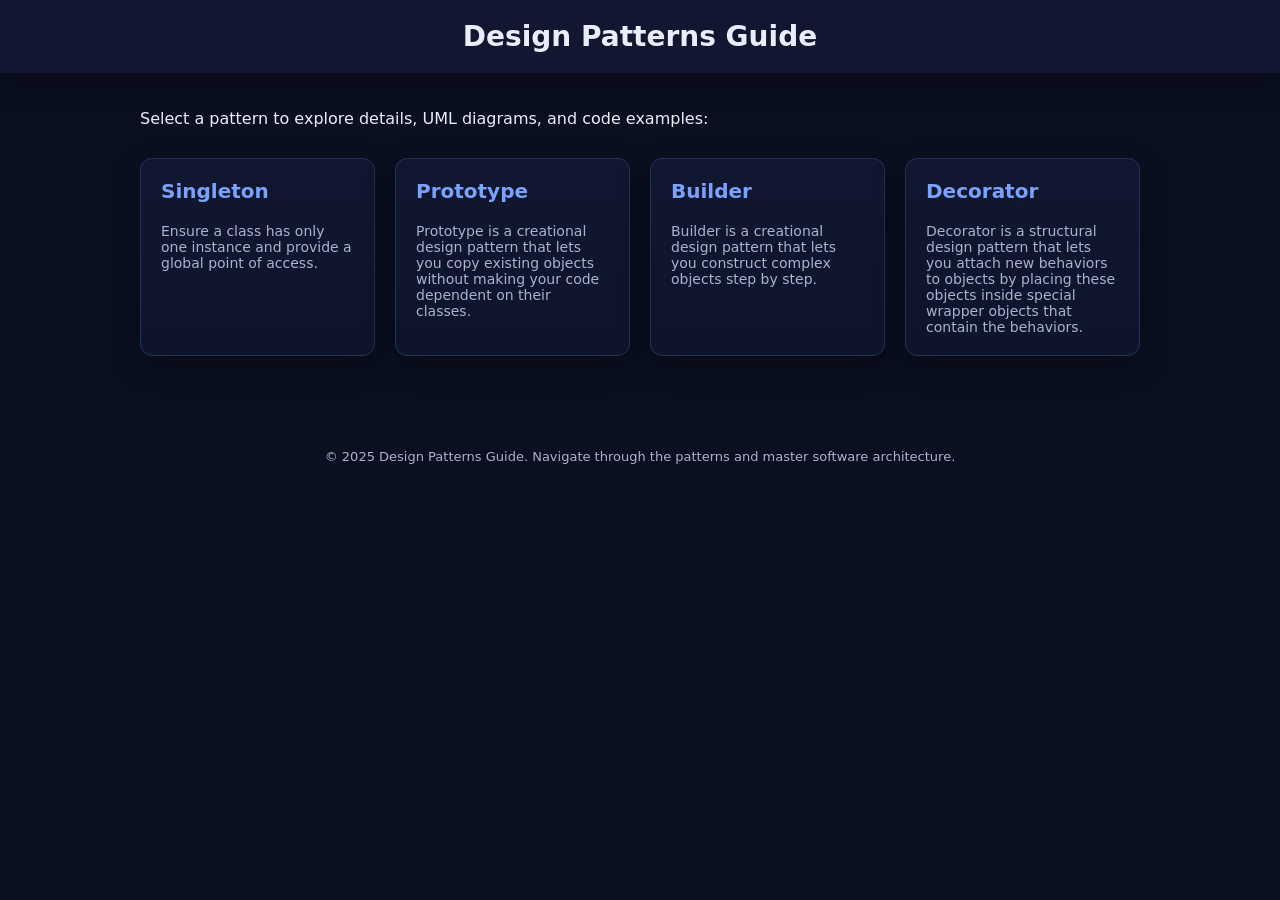
==== index.html @ 2593cb22 ")" ====
<!DOCTYPE html>
<html lang="en">

<head>
  <meta charset="utf-8" />
  <meta name="viewport" content="width=device-width, initial-scale=1" />
  <title>Design Patterns Guide</title>
  <meta name="description" content="A guide to software design patterns with links to individual pattern pages." />
  <style>
    :root {
      --bg: #0b1020;
      --card: #111730;
      --card-2: #0e142a;
      --text: #e9eefc;
      --muted: #a9b2d0;
      --brand: #7aa2ff;
      --border: #22305f;
      --shadow: 0 10px 30px rgba(0, 0, 0, 0.35);
    }

    body {
      margin: 0;
      font-family: ui-sans-serif, system-ui, -apple-system, Segoe UI, Roboto,
        Inter, Helvetica Neue, Arial;
      background: var(--bg);
      color: var(--text);
    }

    header {
      background: var(--card);
      padding: 20px;
      box-shadow: var(--shadow);
      text-align: center;
    }

    header h1 {
      margin: 0;
      font-size: 28px;
    }

    .container {
      max-width: 1000px;
      margin: 0 auto;
      padding: 20px;
    }

    .cards-grid {
      display: grid;
      grid-template-columns: repeat(auto-fill, minmax(220px, 1fr));
      gap: 20px;
      margin-top: 30px;
    }

    .card-link {
      display: block;
      background: linear-gradient(180deg, var(--card), var(--card-2));
      border: 1px solid var(--border);
      border-radius: 12px;
      padding: 20px;
      text-decoration: none;
      color: var(--text);
      box-shadow: var(--shadow);
      transition: transform 0.2s ease, box-shadow 0.2s ease;
    }

    .card-link:hover {
      transform: translateY(-4px);
      box-shadow: 0 12px 30px rgba(0, 0, 0, 0.45);
    }

    .card-link h3 {
      margin-top: 0;
      color: var(--brand);
      font-size: 20px;
    }

    .card-link p {
      margin-bottom: 0;
      font-size: 14px;
      color: var(--muted);
    }

    footer {
      margin-top: 40px;
      text-align: center;
      font-size: 13px;
      color: var(--muted);
      padding: 20px;
    }
  </style>
</head>

<body>
  <header>
    <h1>Design Patterns Guide</h1>
  </header>

  <div class="container">
    <p>
      Select a pattern to explore details, UML diagrams, and code examples:
    </p>
    <div class="cards-grid">
      <a href="./patterns/singleton.html" class="card-link">
        <h3>Singleton</h3>
        <p>
          Ensure a class has only one instance and provide a global point of
          access.
        </p>
      </a>

      <a href="./patterns/prototype.html" class="card-link">
        <h3>Prototype</h3>
        <p>
          Prototype is a creational design pattern that lets you copy existing objects without making your
          code dependent on their classes.
        </p>
      </a>

      <a href="./patterns/builder.html" class="card-link">
        <h3>Builder</h3>
        <p>
          Builder is a creational design pattern that lets you construct complex objects step by step.
        </p>
      </a>

      <a href="./patterns/decorator.html" class="card-link">
        <h3>Decorator</h3>
        <p>
          Decorator is a structural design pattern that lets you attach new behaviors to objects by placing 
          these objects inside special wrapper objects that contain the behaviors.
        </p>
      </a>

    </div>
  </div>
  </div>

  <footer>
    <p>
      © 2025 Design Patterns Guide. Navigate through the patterns and master
      software architecture.
    </p>
  </footer>
</body>

</html>
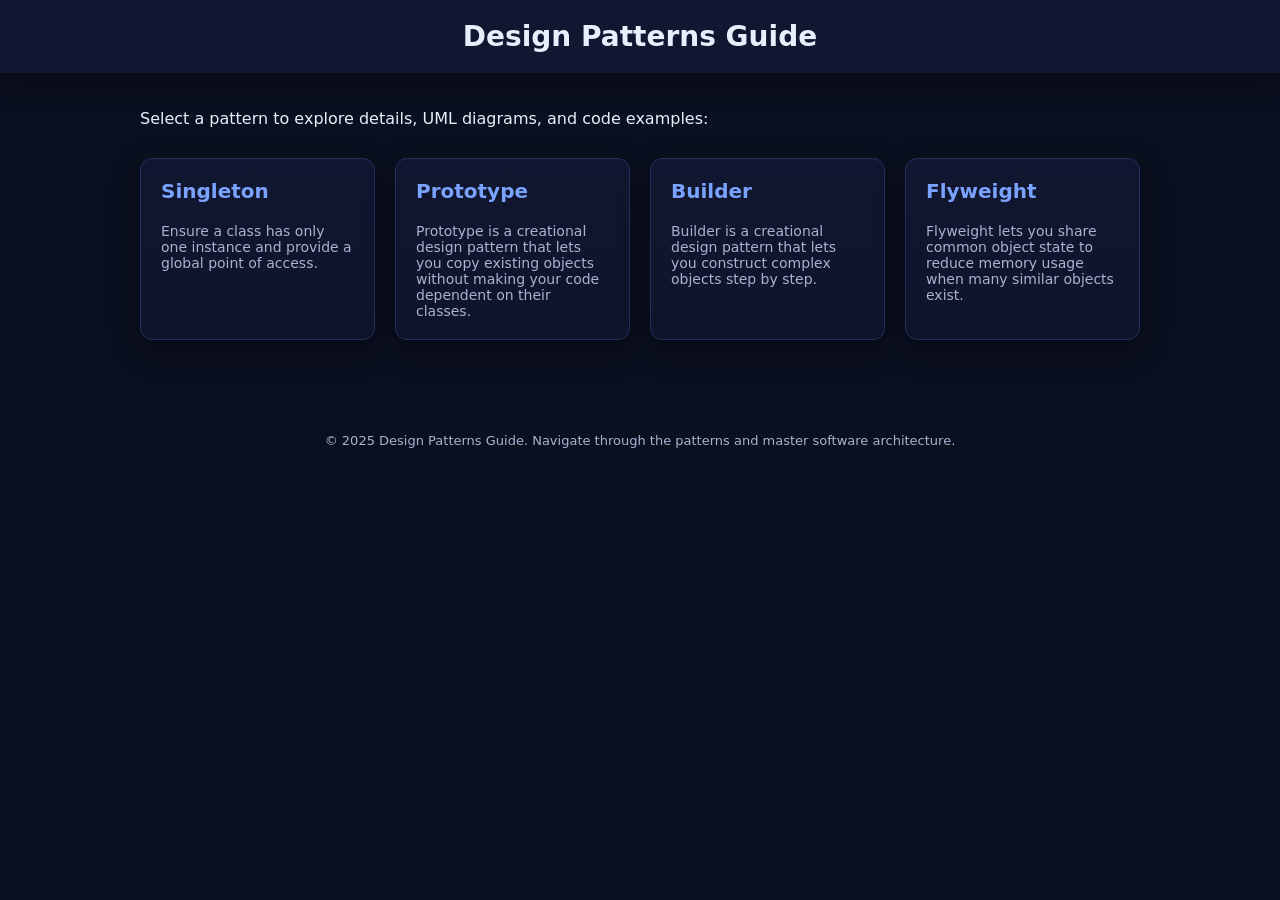
==== commit 540363ed: "Add Flyweight pattern and update index" ====
--- a/index.html
+++ b/index.html
@@ -123,14 +123,14 @@
         </p>
       </a>
 
-      <a href="./patterns/decorator.html" class="card-link">
-        <h3>Decorator</h3>
+      <a href="./patterns/flyweight.html" class="card-link">
+        <h3>Flyweight</h3>
         <p>
-          Decorator is a structural design pattern that lets you attach new behaviors to objects by placing 
-          these objects inside special wrapper objects that contain the behaviors.
+          Flyweight lets you share common object state to reduce memory usage when many similar objects exist.
         </p>
       </a>
 
+      
     </div>
   </div>
   </div>
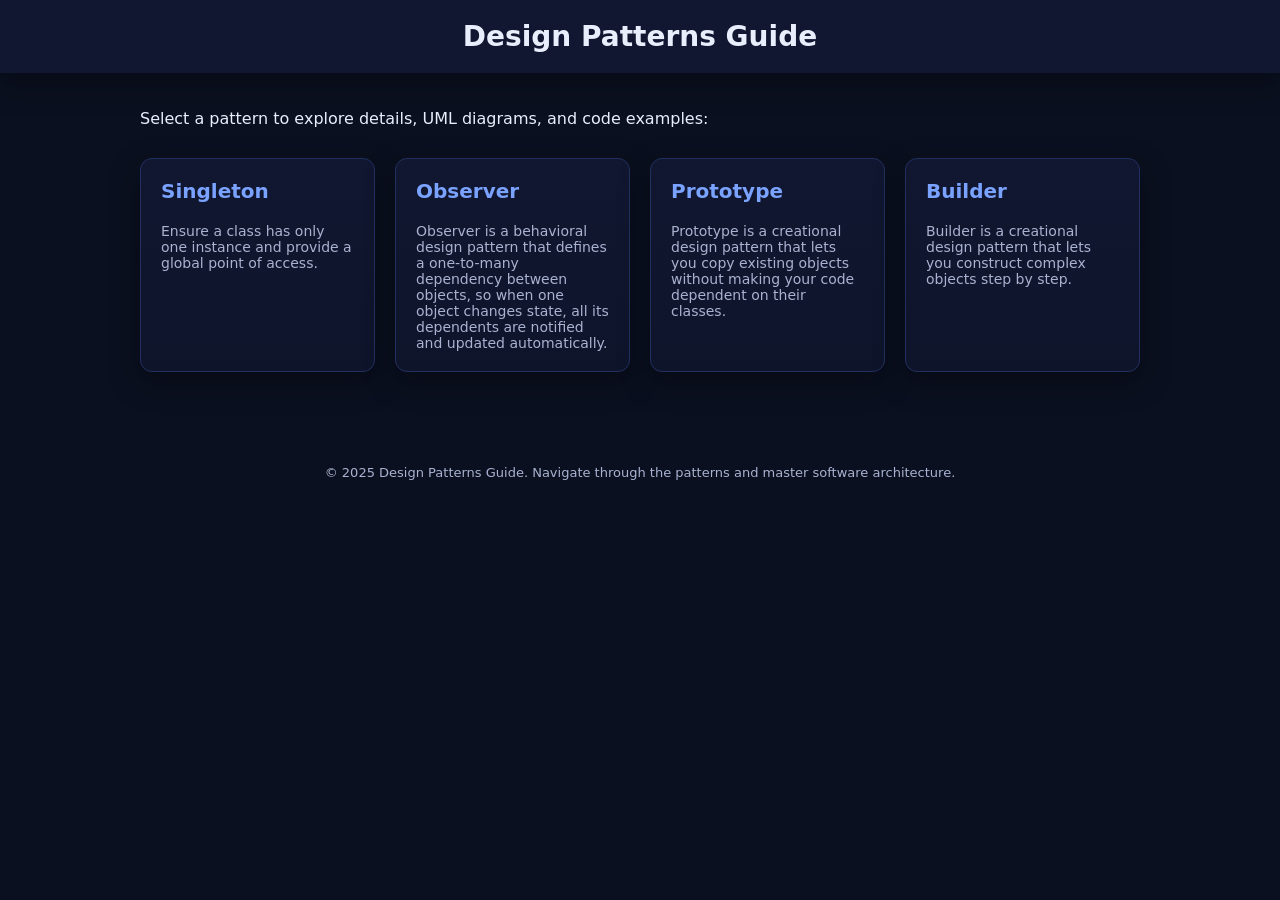
==== commit 75a48e79: "Observer pattern add" ====
--- a/index.html
+++ b/index.html
@@ -108,6 +108,13 @@
         </p>
       </a>
 
+        <a href="./patterns/Observer.html" class="card-link">
+            <h3>Observer</h3>
+            <p>
+                Observer is a behavioral design pattern that defines a one-to-many dependency between objects, so when one object changes state, all its dependents are notified and updated automatically.
+             </p>
+        </a>
+
       <a href="./patterns/prototype.html" class="card-link">
         <h3>Prototype</h3>
         <p>
@@ -123,14 +130,6 @@
         </p>
       </a>
 
-      <a href="./patterns/flyweight.html" class="card-link">
-        <h3>Flyweight</h3>
-        <p>
-          Flyweight lets you share common object state to reduce memory usage when many similar objects exist.
-        </p>
-      </a>
-
-      
     </div>
   </div>
   </div>
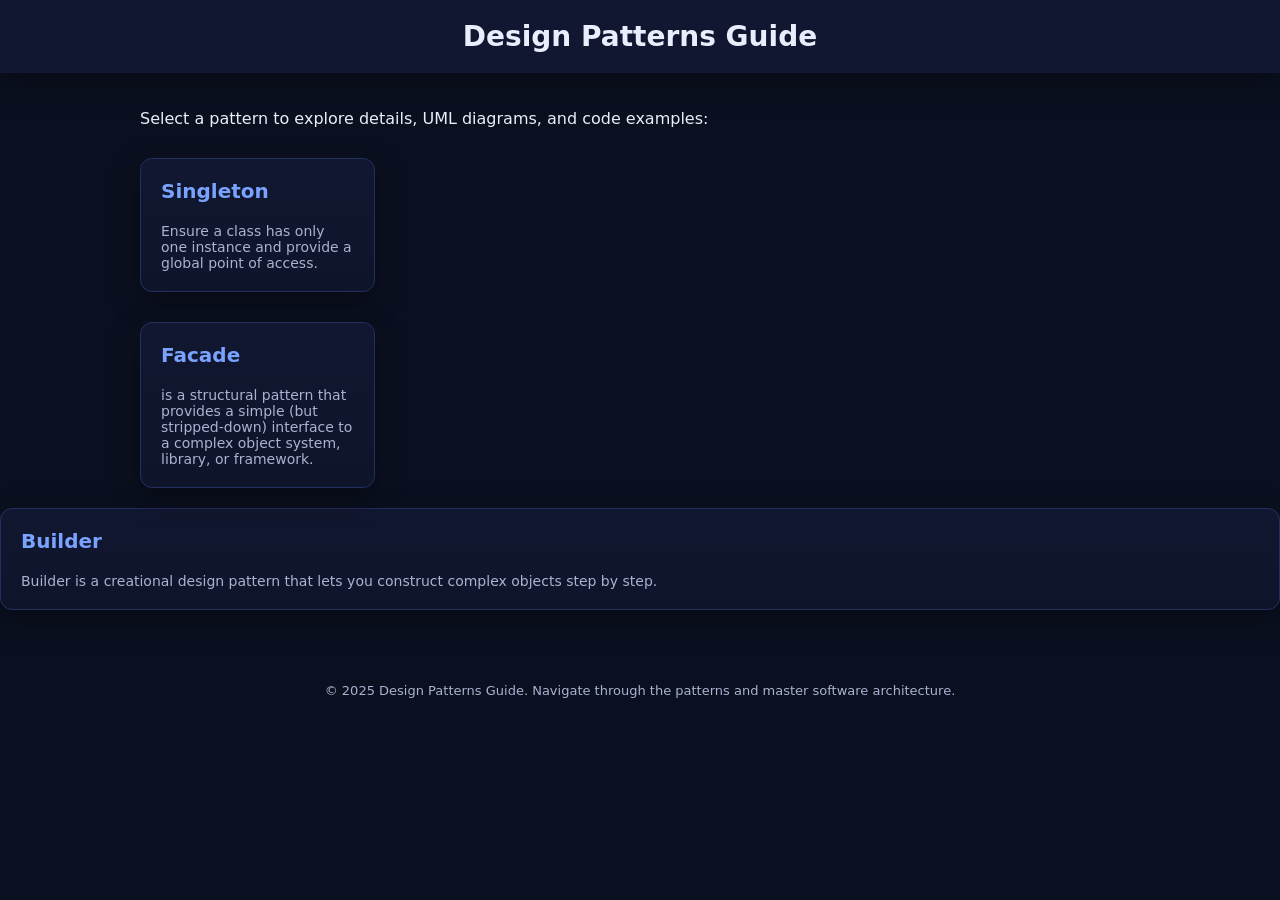
==== commit 1508d758: "Update index.html" ====
--- a/index.html
+++ b/index.html
@@ -1,7 +1,7 @@
 <!DOCTYPE html>
 <html lang="en">
-
 <head>
+  
   <meta charset="utf-8" />
   <meta name="viewport" content="width=device-width, initial-scale=1" />
   <title>Design Patterns Guide</title>
@@ -17,7 +17,7 @@
       --border: #22305f;
       --shadow: 0 10px 30px rgba(0, 0, 0, 0.35);
     }
-
+    
     body {
       margin: 0;
       font-family: ui-sans-serif, system-ui, -apple-system, Segoe UI, Roboto,
@@ -25,32 +25,32 @@
       background: var(--bg);
       color: var(--text);
     }
-
+    
     header {
       background: var(--card);
       padding: 20px;
       box-shadow: var(--shadow);
       text-align: center;
     }
-
+    
     header h1 {
       margin: 0;
       font-size: 28px;
     }
-
+    
     .container {
       max-width: 1000px;
       margin: 0 auto;
       padding: 20px;
     }
-
+    
     .cards-grid {
       display: grid;
       grid-template-columns: repeat(auto-fill, minmax(220px, 1fr));
       gap: 20px;
       margin-top: 30px;
     }
-
+    
     .card-link {
       display: block;
       background: linear-gradient(180deg, var(--card), var(--card-2));
@@ -62,24 +62,24 @@
       box-shadow: var(--shadow);
       transition: transform 0.2s ease, box-shadow 0.2s ease;
     }
-
+    
     .card-link:hover {
       transform: translateY(-4px);
       box-shadow: 0 12px 30px rgba(0, 0, 0, 0.45);
     }
-
+    
     .card-link h3 {
       margin-top: 0;
       color: var(--brand);
       font-size: 20px;
     }
-
+    
     .card-link p {
       margin-bottom: 0;
       font-size: 14px;
       color: var(--muted);
     }
-
+    
     footer {
       margin-top: 40px;
       text-align: center;
@@ -87,9 +87,10 @@
       color: var(--muted);
       padding: 20px;
     }
+    
   </style>
 </head>
-
+  
 <body>
   <header>
     <h1>Design Patterns Guide</h1>
@@ -107,21 +108,18 @@
           access.
         </p>
       </a>
-
-        <a href="./patterns/Observer.html" class="card-link">
-            <h3>Observer</h3>
-            <p>
-                Observer is a behavioral design pattern that defines a one-to-many dependency between objects, so when one object changes state, all its dependents are notified and updated automatically.
-             </p>
-        </a>
-
-      <a href="./patterns/prototype.html" class="card-link">
-        <h3>Prototype</h3>
+    </div>
+    <div class="cards-grid">
+      <a href="./patterns/facade.html" class="card-link">
+        <h3>Facade</h3>
         <p>
-          Prototype is a creational design pattern that lets you copy existing objects without making your
-          code dependent on their classes.
+          is a structural pattern that provides a simple (but stripped-down) interface to a complex object system,
+          library, or framework.
         </p>
       </a>
+    </div>
+  </div>
+  </div>
 
       <a href="./patterns/builder.html" class="card-link">
         <h3>Builder</h3>
@@ -142,4 +140,4 @@
   </footer>
 </body>
 
-</html>+</html>
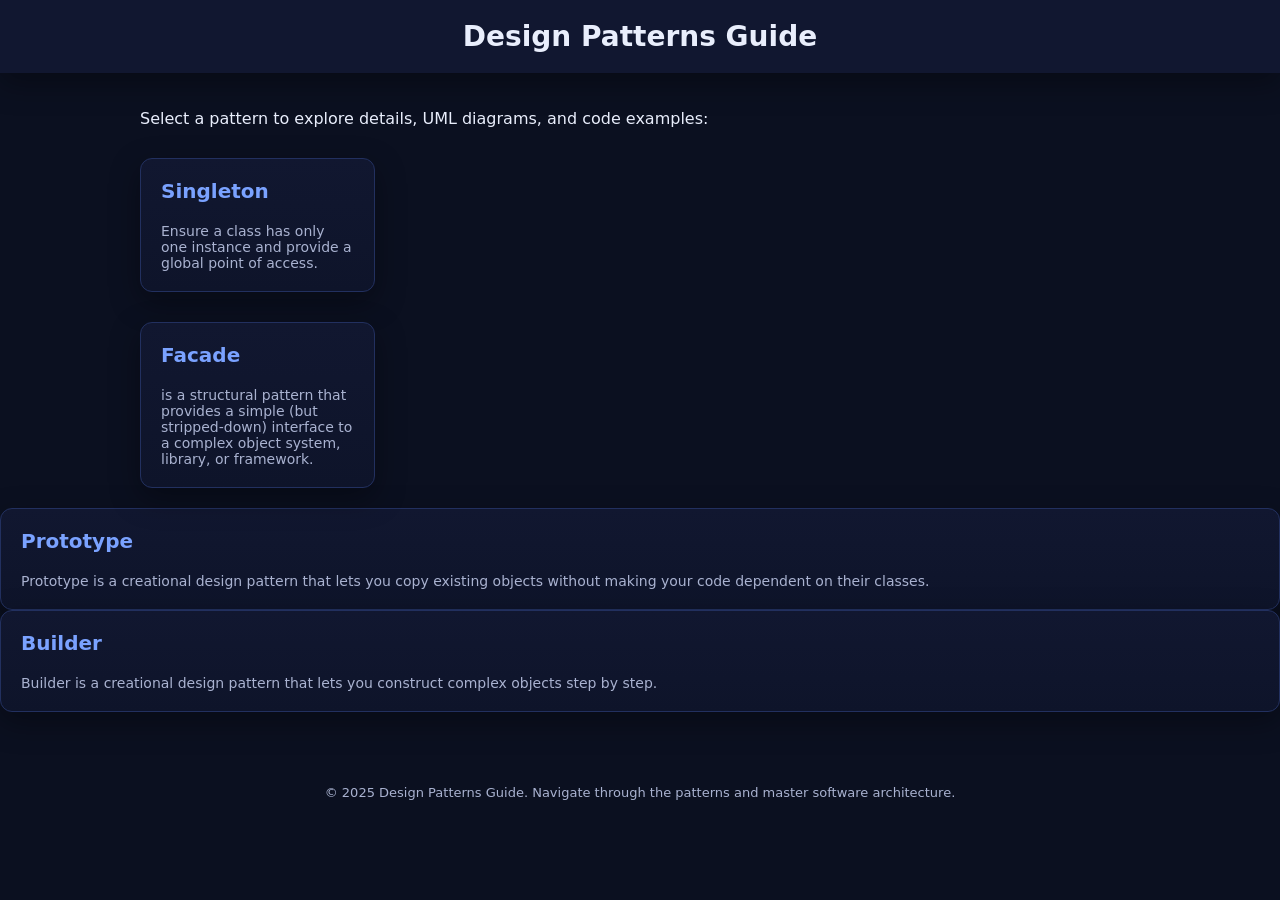
==== commit 2fcfc26a: "Merge c3b86ad60006b1d93b012325d70a4310052a14fd into 13825fae3c6b3f2ac880a9a0dcc05a9b1665d932" ====
--- a/index.html
+++ b/index.html
@@ -1,5 +1,6 @@
 <!DOCTYPE html>
 <html lang="en">
+ 
 <head>
   
   <meta charset="utf-8" />
@@ -121,6 +122,14 @@
   </div>
   </div>
 
+      <a href="./patterns/prototype.html" class="card-link">
+        <h3>Prototype</h3>
+        <p>
+          Prototype is a creational design pattern that lets you copy existing objects without making your
+          code dependent on their classes.
+        </p>
+      </a>
+
       <a href="./patterns/builder.html" class="card-link">
         <h3>Builder</h3>
         <p>
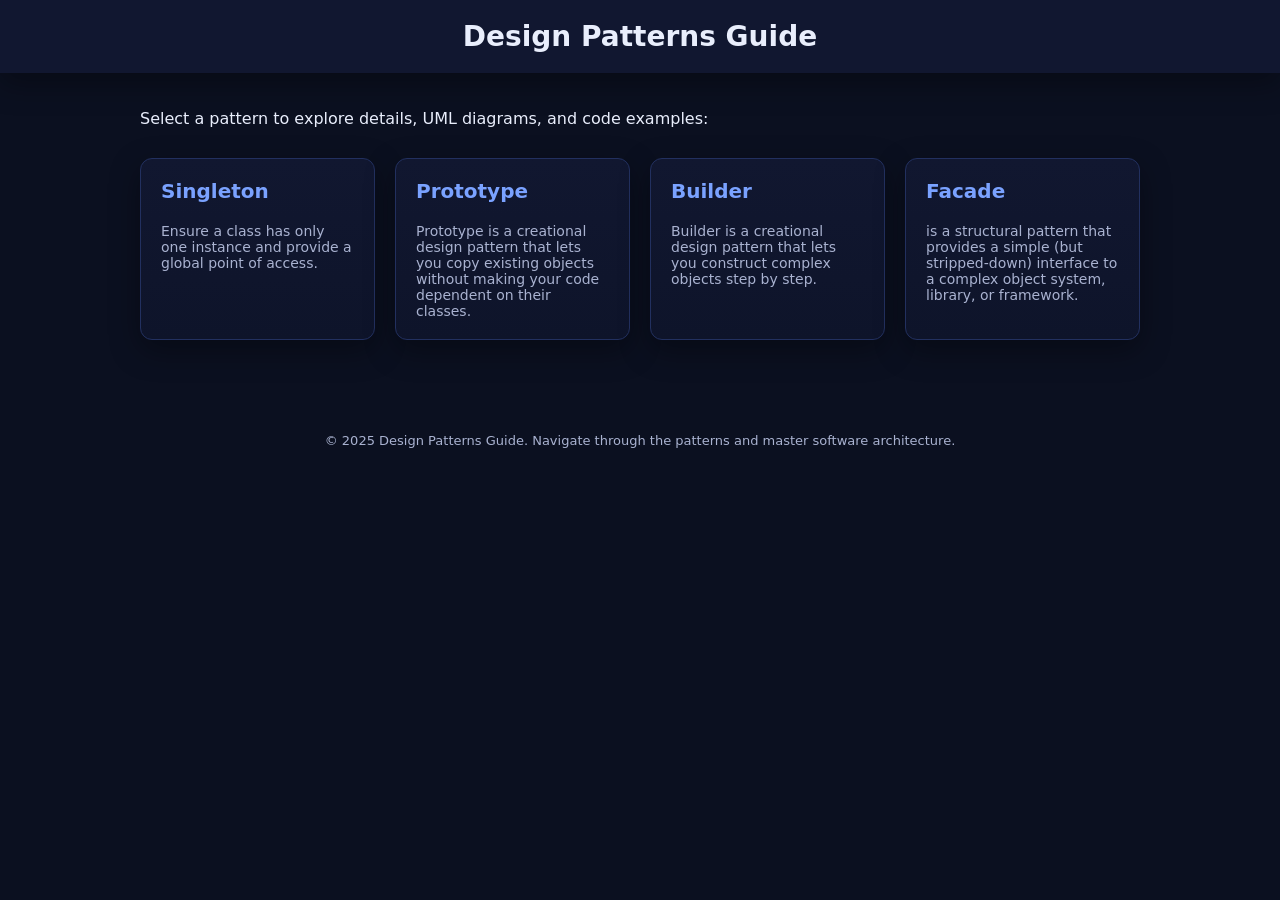
==== commit 3920cbbf: "Merge 7ea0b3591f55928abac290b62749f1ee6fd17209 into 13825fae3c6b3f2ac880a9a0dcc05a9b1665d932" ====
--- a/index.html
+++ b/index.html
@@ -1,8 +1,7 @@
 <!DOCTYPE html>
 <html lang="en">
- 
+
 <head>
-  
   <meta charset="utf-8" />
   <meta name="viewport" content="width=device-width, initial-scale=1" />
   <title>Design Patterns Guide</title>
@@ -18,7 +17,7 @@
       --border: #22305f;
       --shadow: 0 10px 30px rgba(0, 0, 0, 0.35);
     }
-    
+
     body {
       margin: 0;
       font-family: ui-sans-serif, system-ui, -apple-system, Segoe UI, Roboto,
@@ -26,32 +25,32 @@
       background: var(--bg);
       color: var(--text);
     }
-    
+
     header {
       background: var(--card);
       padding: 20px;
       box-shadow: var(--shadow);
       text-align: center;
     }
-    
+
     header h1 {
       margin: 0;
       font-size: 28px;
     }
-    
+
     .container {
       max-width: 1000px;
       margin: 0 auto;
       padding: 20px;
     }
-    
+
     .cards-grid {
       display: grid;
       grid-template-columns: repeat(auto-fill, minmax(220px, 1fr));
       gap: 20px;
       margin-top: 30px;
     }
-    
+
     .card-link {
       display: block;
       background: linear-gradient(180deg, var(--card), var(--card-2));
@@ -63,24 +62,24 @@
       box-shadow: var(--shadow);
       transition: transform 0.2s ease, box-shadow 0.2s ease;
     }
-    
+
     .card-link:hover {
       transform: translateY(-4px);
       box-shadow: 0 12px 30px rgba(0, 0, 0, 0.45);
     }
-    
+
     .card-link h3 {
       margin-top: 0;
       color: var(--brand);
       font-size: 20px;
     }
-    
+
     .card-link p {
       margin-bottom: 0;
       font-size: 14px;
       color: var(--muted);
     }
-    
+
     footer {
       margin-top: 40px;
       text-align: center;
@@ -88,10 +87,9 @@
       color: var(--muted);
       padding: 20px;
     }
-    
   </style>
 </head>
-  
+
 <body>
   <header>
     <h1>Design Patterns Guide</h1>
@@ -109,18 +107,6 @@
           access.
         </p>
       </a>
-    </div>
-    <div class="cards-grid">
-      <a href="./patterns/facade.html" class="card-link">
-        <h3>Facade</h3>
-        <p>
-          is a structural pattern that provides a simple (but stripped-down) interface to a complex object system,
-          library, or framework.
-        </p>
-      </a>
-    </div>
-  </div>
-  </div>
 
       <a href="./patterns/prototype.html" class="card-link">
         <h3>Prototype</h3>
@@ -137,6 +123,13 @@
         </p>
       </a>
 
+      <a href="./patterns/facade.html" class="card-link">
+        <h3>Facade</h3>
+        <p>
+          is a structural pattern that provides a simple (but stripped-down) interface to a complex object system,
+          library, or framework.
+        </p>
+      </a>
     </div>
   </div>
   </div>
@@ -149,4 +142,4 @@
   </footer>
 </body>
 
-</html>
+</html>
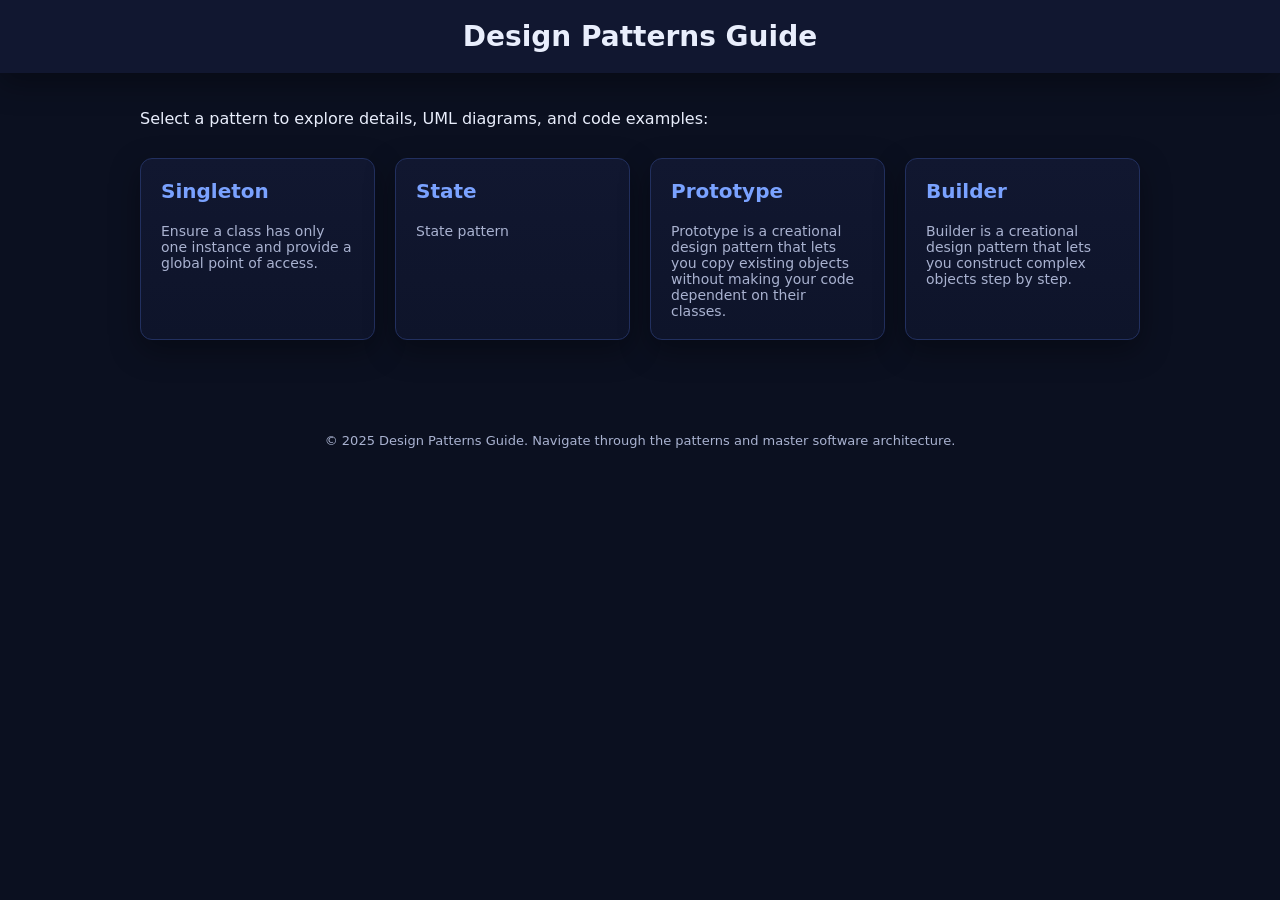
==== commit f397e74c: "Merge d1edf2d66f24532c9d3b55b8e5526aa72aca8427 into 13825fae3c6b3f2ac880a9a0dcc05a9b1665d932" ====
--- a/index.html
+++ b/index.html
@@ -107,6 +107,12 @@
           access.
         </p>
       </a>
+      <a href="./patterns/state.html" class="card-link">
+        <h3>State</h3>
+        <p>
+          State pattern
+        </p>
+      </a>
 
       <a href="./patterns/prototype.html" class="card-link">
         <h3>Prototype</h3>
@@ -123,13 +129,6 @@
         </p>
       </a>
 
-      <a href="./patterns/facade.html" class="card-link">
-        <h3>Facade</h3>
-        <p>
-          is a structural pattern that provides a simple (but stripped-down) interface to a complex object system,
-          library, or framework.
-        </p>
-      </a>
     </div>
   </div>
   </div>
